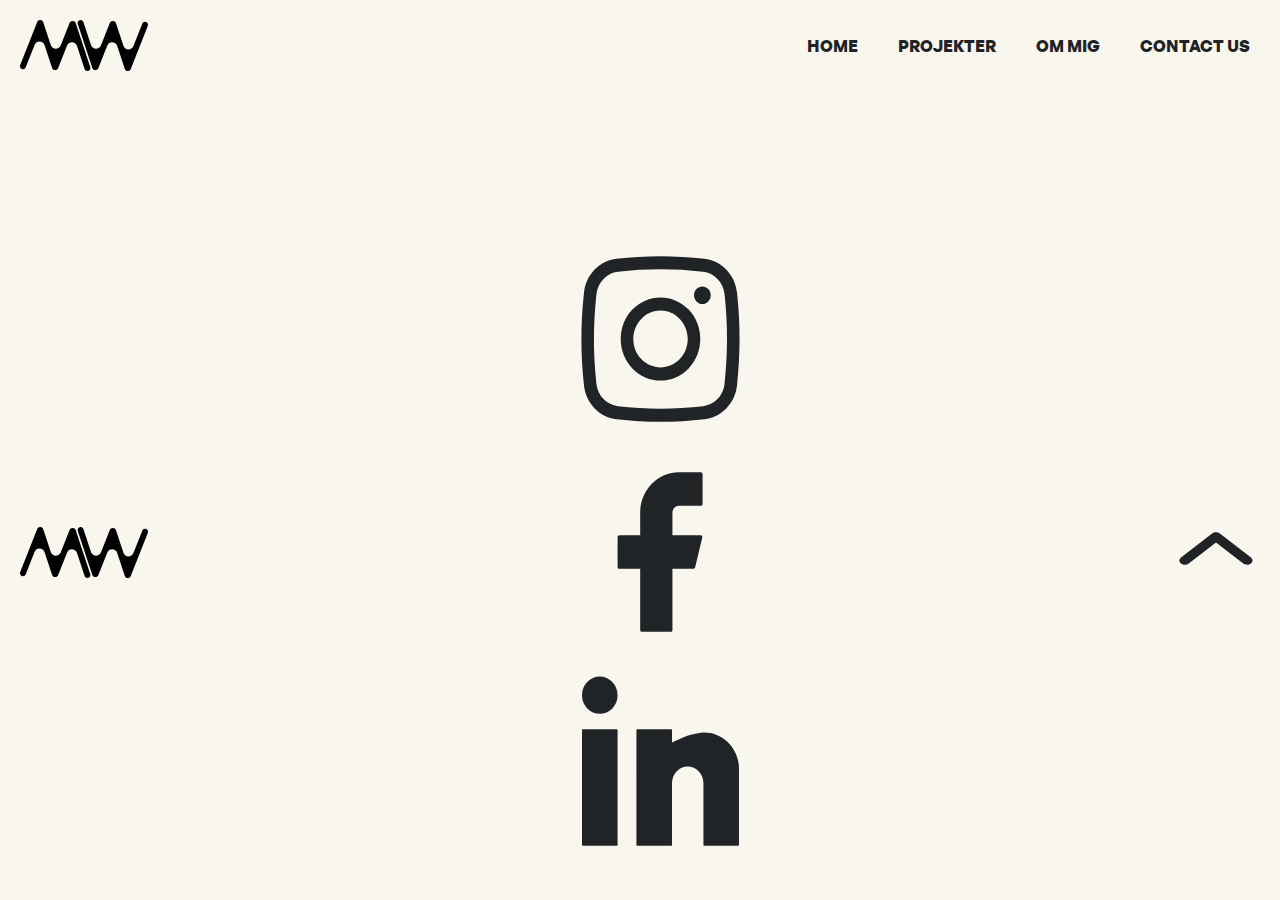
==== ommig.html @ 29e8944f "commit2" ====
<!DOCTYPE html>
<html lang="da">
  <head>
    <meta charset="UTF-8" />
    <meta name="viewport" content="width=device-width, initial-scale=1.0" />
    <title>Om mig</title>
    <link rel="stylesheet" href="style.css" />
    <link rel="stylesheet" href="layout.css" />
  </head>

  <body>
    <header>
      <div class="logo">
        <a href="index.html">
          <img src="img/svg/logo.svg" alt="Logo" />
        </a>
      </div>
      <nav>
        <ul class="menu">
          <li><a href="#">Home</a></li>
          <li><a href="#">projekter</a></li>
          <li><a href="#">om mig</a></li>
          <li><a href="#">Contact Us</a></li>
        </ul>
        <div class="burger">
          <div class="line"></div>
          <div class="line"></div>
          <div class="line"></div>
        </div>
      </nav>
    </header>

    <main></main>

    <footer>
      <div class="logo">
        <a href="index.html"><img src="img/svg/logo.svg" alt="logo" /></a>
      </div>

      <div id="conf2_3">
        <a href="https://www.instagram.com/mariewulff_/">
          <img src="img/svg/ig.svg" alt="instagram"
        /></a>
        <a href="https://www.facebook.com/marie3wulff/">
          <img src="img/svg/fb.svg" alt="facebook"
        /></a>
        <a href="www.linkedin.com/in/marie-wulff"
          ><img src="img/svg/li.svg" alt="linked in"
        /></a>
      </div>

      <div id="conf_3_1">
        <img src="img/svg/ep_arrow-up-bold.svg" alt="arrow" />
      </div>
    </footer>

    <script src="script.js"></script>
  </body>
</html>
---- style.css ----
* {
  box-sizing: border-box;
  margin: 0;
}

@font-face {
  font-family: "general_sansbold";
  src: url(fonts/generalsans-bold-webfont.woff2) format("woff2");
  font-weight: normal;
  font-style: normal;
}

@font-face {
  font-family: "gambettamedium";
  src: url(fonts/gambetta-medium-webfont.woff2) format("woff2");
  font-weight: normal;
  font-style: normal;
}

html {
  --font_col: #212427;
  --primary_font: "general_sansbold", serif;
  --secondary_font: "gambettamedium", sans-serif;
  --color_box: #f1ede0;
  --bagground_col: #f9f6ee;
}

body {
  background-color: var(--bagground_col);
  font-family: var(--primary_font);
}

main {
  margin: 30px;
  padding: 30px;
}

h3 {
  font-size: 1rem;
  font-weight: lighter;
  text-transform: uppercase;
}

p {
  font-family: var(--secondary_font);
  line-height: 2.5cqw;
}

img {
  border-radius: 1.5cqw;
  width: 100%;
  height: auto;
}

header {
  display: flex;
  justify-content: space-between;
  align-items: center;
  padding: 20px;
  background-color: var(--bagground_col);
  text-transform: uppercase;
}

footer {
  display: flex;
  justify-content: space-between;
  align-items: center;
  padding: 20px;
}

.logo1 {
  width: 25%;
  height: auto;
  border-radius: 0;
}

.logo img {
  width: 10cqw;
  height: auto;
  border-radius: 0;
}

nav {
  display: flex;
  align-items: center;
}

.menu {
  display: flex;
  list-style: none;
  margin: 0;
  padding: 0;
}

.menu li {
  margin-right: 20px;
}

.menu li:last-child {
  margin-right: 0;
}

.menu a {
  display: block;
  padding: 10px;
  color: var(--font_col);
  text-decoration: none;
  transition: color 0.3s;
  text-align: end;
}

.menu a:hover {
  color: #f20505;
}

.burger {
  width: 30px;
  height: 20px;
  cursor: pointer;
}

.burger .line {
  width: 100%;
  height: 2px;
  background-color: var(--font_col);
  margin-bottom: 5px;
  transition: 0.2s linear;
}
.burger {
  display: none;
}
@media screen and (max-width: 800px) {
  .menu {
    display: none;
  }
  .burger {
    display: block;
  }
  .burger.active .line:nth-child(1) {
    transform: rotate(45deg) translate(5px, 5px);
    transition: 0.2s linear;
  }

  .burger.active .line:nth-child(2) {
    opacity: 0;
    transition: 0.15s linear;
  }

  .burger.active .line:nth-child(3) {
    transform: rotate(-45deg) translate(5px, -5px);
    transition: 0.2s linear;
  }

  nav.active .menu {
    display: block;
    background-color: var(--bagground_col);
    position: absolute;
    top: 60px;
    left: 0;
    width: 100%;
    box-shadow: 0 0 10px rgba(0, 0, 0, 0.1);
    z-index: 1;
  }

  nav.active .menu li {
    margin: 10px 20px;
  }

  nav.active .menu a {
    font-size: 24px;
  }
}

/***** INDEX ****/
.grid_i_1,
.grid_i_3 {
  color: #f20505;
}

#p1 {
  position: absolute;
  top: 22%;
  left: 23%;
  transform: translate(-50%, -50%);
}

#p2 {
  position: absolute;
  top: 83%;
  left: 13%;
  transform: translate(-50%, -50%);
}

#p3 {
  position: absolute;
  top: 83%;
  left: 37%;
  transform: translate(-50%, -50%);
}

#p4 {
  position: absolute;
  top: 83%;
  left: 82%;
  transform: translate(-50%, -50%);
}
.grid_i_2 {
  margin-bottom: 3cqw;
}

.buttons_i {
  display: flex;
  justify-content: center;
  margin: 1cqw 0 1cqw 0;
}

.buttoni {
  background-color: white;
  width: 15cqw;
  display: block;
  height: 6cqw;
  text-align: center;
  padding-top: 1cqw;
  margin: 1.5cqw;
  text-decoration: none;
  color: var(--font_col);
  padding-left: 1.2cqw;
  padding-right: 1.2cqw;
  text-transform: uppercase;
  box-shadow: 0.8cqw 0.8cqw 1px #4b2c20;
}

#p5 {
  padding: 0 4cqw 0 4cqw;
}
.grid_i_3 {
  /* display: grid; */
}

.img_i_1 {
  width: 40cqw;
  height: auto;
  display: block;
  position: relative;
  left: 56%;
  top: 10%;
  /* margin-bottom: 15cqw; */
}

.img_i_1_a {
  position: absolute;
  top: 223%;
  left: 41%;
}

#idx_txt_a {
  position: absolute;
  top: 219%;
  letter-spacing: 0.1cqw;
  left: 28%;
  line-height: 1.9cqw;
}

#container_i_1 {
  aspect-ratio: 719.53/663.47;
  width: 20cqw;
  height: auto;
  position: absolute;
  top: 198%;
  left: 11%;
}

#sprite_i_1 {
  width: 100%;
  height: 100%;
}

.img_i_2 {
  width: 40cqw;
  height: auto;
  display: block;
  position: relative;
}

#container_i_2 {
  aspect-ratio: 413.47/360.83;
  width: 10cqw;
  height: auto;
}

#sprite_i_2 {
  width: 100%;
  height: 100%;
}

/*** PROJEKTER ***/

.carousel {
  width: 80%; /* Adjust the carousel width */
  margin: 0 auto;
  position: relative;
  overflow: hidden;
}

.slides {
  display: flex;
  transition: transform 0.5s ease-in-out;
}

.slides img {
  width: 100%; /* Ensure images fill the container */
  display: block;
}

.prevBtn,
.nextBtn {
  position: absolute;
  top: 50%;
  transform: translateY(-50%);
  padding: 10px 15px;
  background-color: #333;
  color: white;
  border: none;
  cursor: pointer;
}

.prevBtn {
  left: 10px;
}

.nextBtn {
  right: 10px;
}
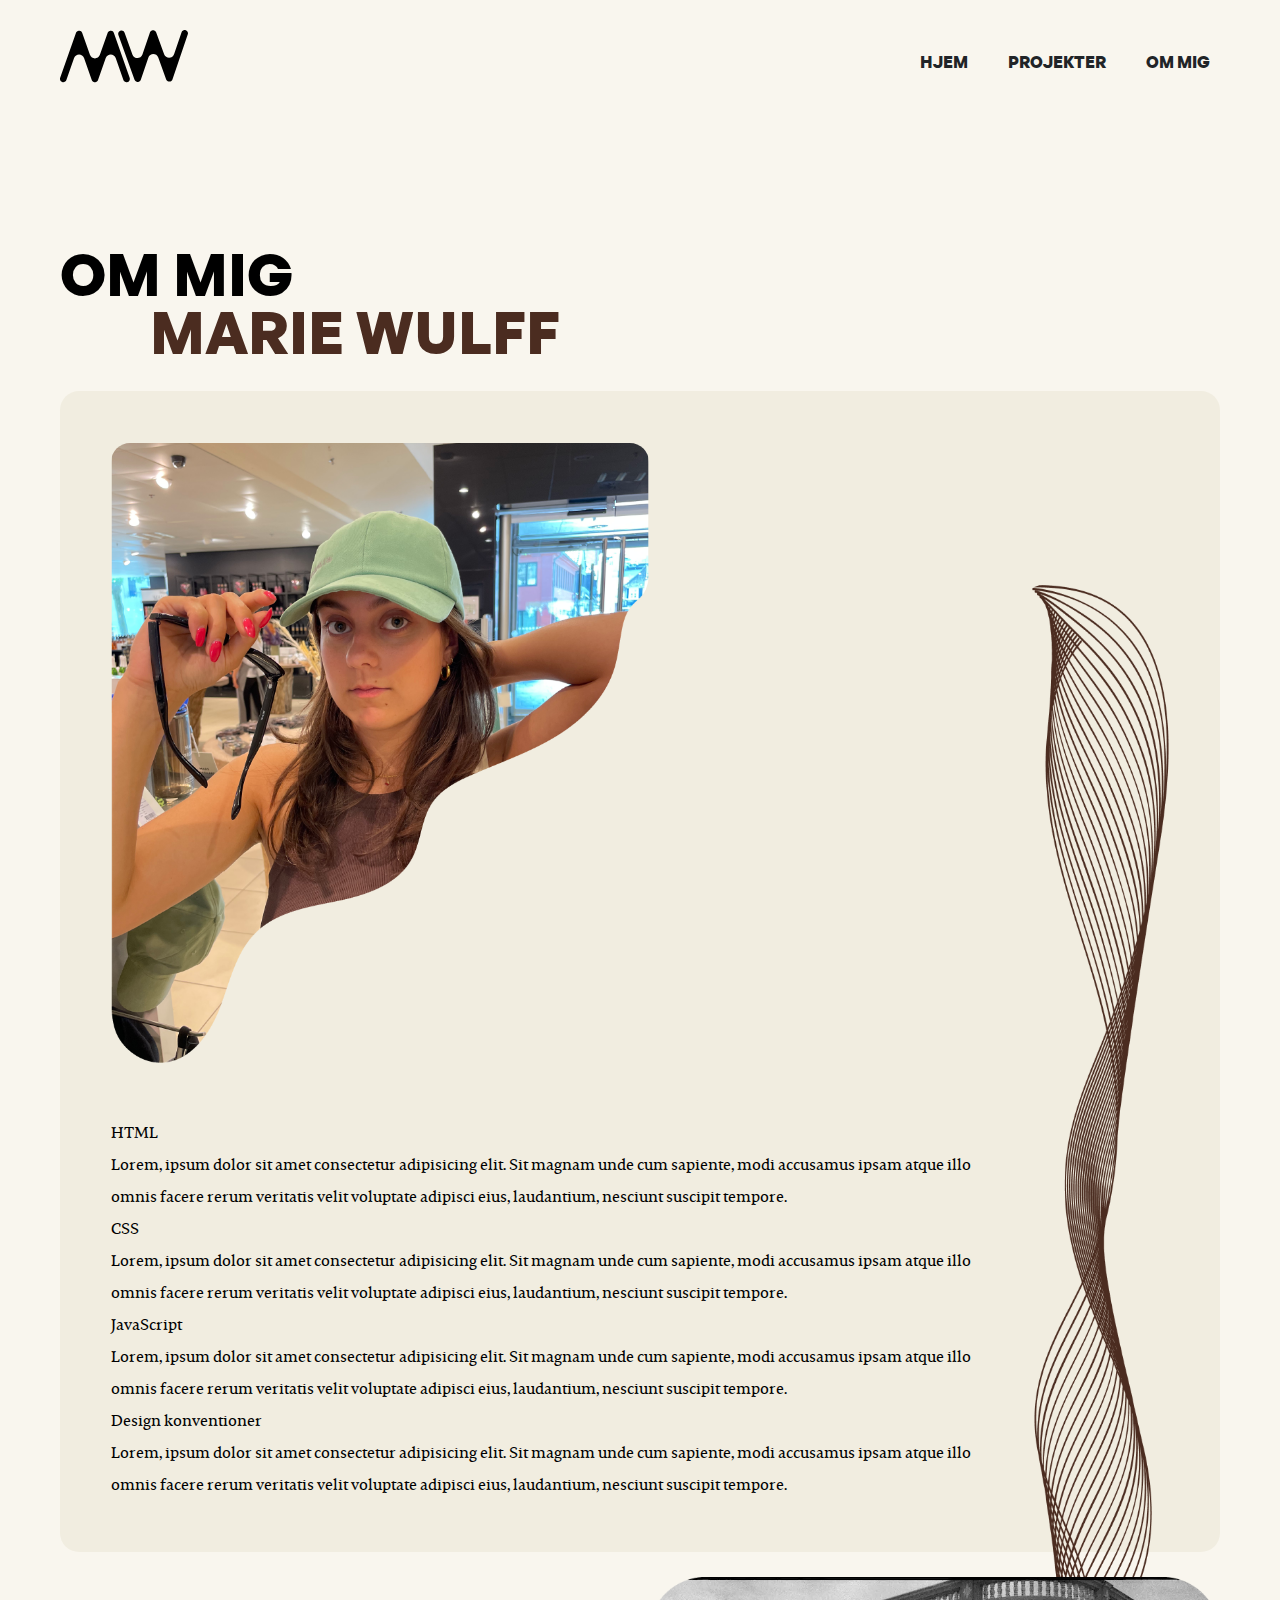
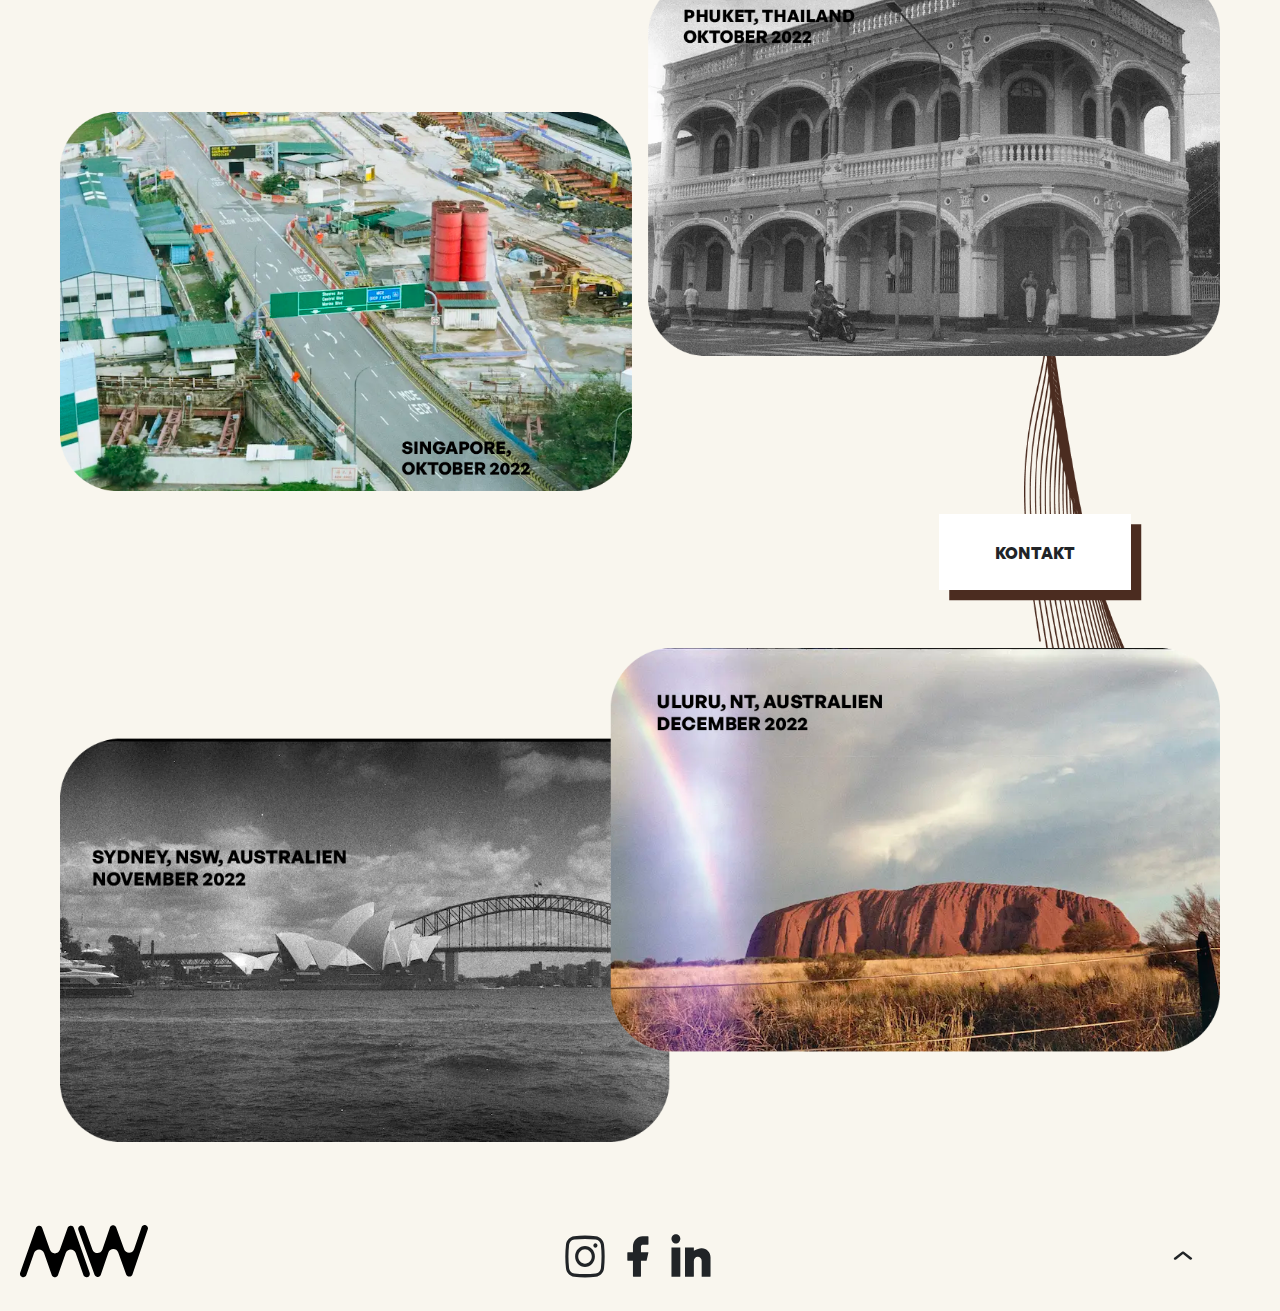
==== commit 3267ccaf: "uden indhold" ====
--- a/ommig.html
+++ b/ommig.html
@@ -6,6 +6,7 @@
     <title>Om mig</title>
     <link rel="stylesheet" href="style.css" />
     <link rel="stylesheet" href="layout.css" />
+    <script defer src="script.js"></script>
   </head>
 
   <body>
@@ -17,10 +18,9 @@
       </div>
       <nav>
         <ul class="menu">
-          <li><a href="#">Home</a></li>
-          <li><a href="#">projekter</a></li>
-          <li><a href="#">om mig</a></li>
-          <li><a href="#">Contact Us</a></li>
+          <li><a href="index.html">hjem</a></li>
+          <li><a href="projekter.html">projekter</a></li>
+          <li><a href="ommig.html">om mig</a></li>
         </ul>
         <div class="burger">
           <div class="line"></div>
@@ -30,7 +30,59 @@
       </nav>
     </header>
 
-    <main></main>
+    <main>
+      <div>
+        <h1>om mig</h1>
+        <h1 id="om_h1">marie wulff</h1>
+      </div>
+      <img id="string" src="img/assets/string 1.png" alt="brownstring" />
+      <div id="om_con_1">
+        <div id="profile_img">
+          <img src="img/profile.webp" alt="picture of me" />
+        </div>
+        <div id="om_txt_con4">
+          <p>
+            HTML <br />
+            Lorem, ipsum dolor sit amet consectetur adipisicing elit. Sit magnam
+            unde cum sapiente, modi accusamus ipsam atque illo omnis facere
+            rerum veritatis velit voluptate adipisci eius, laudantium, nesciunt
+            suscipit tempore.
+          </p>
+          <p>
+            CSS <br />
+            Lorem, ipsum dolor sit amet consectetur adipisicing elit. Sit magnam
+            unde cum sapiente, modi accusamus ipsam atque illo omnis facere
+            rerum veritatis velit voluptate adipisci eius, laudantium, nesciunt
+            suscipit tempore.
+          </p>
+          <p>
+            JavaScript <br />
+            Lorem, ipsum dolor sit amet consectetur adipisicing elit. Sit magnam
+            unde cum sapiente, modi accusamus ipsam atque illo omnis facere
+            rerum veritatis velit voluptate adipisci eius, laudantium, nesciunt
+            suscipit tempore.
+          </p>
+          <p>
+            Design konventioner <br />
+            Lorem, ipsum dolor sit amet consectetur adipisicing elit. Sit magnam
+            unde cum sapiente, modi accusamus ipsam atque illo omnis facere
+            rerum veritatis velit voluptate adipisci eius, laudantium, nesciunt
+            suscipit tempore.
+          </p>
+        </div>
+      </div>
+      <div id="img1_1">
+        <img src="img/art2.webp" alt="" />
+      </div>
+      <div class="con1_kontakt">
+        <div class="con_kontakt">
+          <a href="#">kontakt</a>
+        </div>
+      </div>
+      <div id="img1_2">
+        <img src="img/art1.webp" alt="" />
+      </div>
+    </main>
 
     <footer>
       <div class="logo">
@@ -39,21 +91,19 @@
 
       <div id="conf2_3">
         <a href="https://www.instagram.com/mariewulff_/">
-          <img src="img/svg/ig.svg" alt="instagram"
+          <img class="logo1" src="img/svg/ig.svg" alt="instagram"
         /></a>
         <a href="https://www.facebook.com/marie3wulff/">
-          <img src="img/svg/fb.svg" alt="facebook"
+          <img class="logo1" src="img/svg/fb.svg" alt="facebook"
         /></a>
         <a href="www.linkedin.com/in/marie-wulff"
-          ><img src="img/svg/li.svg" alt="linked in"
+          ><img class="logo1" src="img/svg/li.svg" alt="linked in"
         /></a>
       </div>
 
       <div id="conf_3_1">
-        <img src="img/svg/ep_arrow-up-bold.svg" alt="arrow" />
+        <img class="logo1" src="img/svg/ep_arrow-up-bold.svg" alt="arrow" />
       </div>
     </footer>
-
-    <script src="script.js"></script>
   </body>
 </html>
--- a/style.css
+++ b/style.css
@@ -35,8 +35,18 @@
   padding: 30px;
 }
 
+h1 {
+  text-transform: uppercase;
+  font-size: 4.5cqw;
+  margin-top: 5cqw;
+}
+h2 {
+  text-transform: uppercase;
+  font-size: 2cqw;
+}
+
 h3 {
-  font-size: 1rem;
+  font-size: 1.2cqw;
   font-weight: lighter;
   text-transform: uppercase;
 }
@@ -46,6 +56,12 @@
   line-height: 2.5cqw;
 }
 
+a {
+  text-decoration: none;
+  text-transform: uppercase;
+  color: var(--font_col);
+}
+
 img {
   border-radius: 1.5cqw;
   width: 100%;
@@ -53,19 +69,21 @@
 }
 
 header {
+  display: flex;
+  justify-content: space-between;
+  align-items: center;
+  padding: 30px;
+  margin: 0 30px;
+  background-color: var(--bagground_col);
+  text-transform: uppercase;
+}
+
+footer {
   display: flex;
   justify-content: space-between;
   align-items: center;
   padding: 20px;
   background-color: var(--bagground_col);
-  text-transform: uppercase;
-}
-
-footer {
-  display: flex;
-  justify-content: space-between;
-  align-items: center;
-  padding: 20px;
 }
 
 .logo1 {
@@ -110,7 +128,7 @@
 }
 
 .menu a:hover {
-  color: #f20505;
+  color: #ff2a2a;
 }
 
 .burger {
@@ -174,33 +192,33 @@
 /***** INDEX ****/
 .grid_i_1,
 .grid_i_3 {
-  color: #f20505;
+  color: #ff2a2a;
 }
 
 #p1 {
   position: absolute;
-  top: 22%;
-  left: 23%;
+  top: 34%;
+  left: 20%;
   transform: translate(-50%, -50%);
 }
 
 #p2 {
   position: absolute;
-  top: 83%;
+  top: 123%;
   left: 13%;
   transform: translate(-50%, -50%);
 }
 
 #p3 {
   position: absolute;
-  top: 83%;
+  top: 123%;
   left: 37%;
   transform: translate(-50%, -50%);
 }
 
 #p4 {
   position: absolute;
-  top: 83%;
+  top: 123%;
   left: 82%;
   transform: translate(-50%, -50%);
 }
@@ -220,91 +238,56 @@
   display: block;
   height: 6cqw;
   text-align: center;
-  padding-top: 1cqw;
+  padding-top: 2.5cqw;
   margin: 1.5cqw;
   text-decoration: none;
   color: var(--font_col);
   padding-left: 1.2cqw;
   padding-right: 1.2cqw;
   text-transform: uppercase;
-  box-shadow: 0.8cqw 0.8cqw 1px #4b2c20;
+  box-shadow: 0.8cqw 0.8cqw 0.1px #4b2c20;
 }
 
 #p5 {
   padding: 0 4cqw 0 4cqw;
 }
-.grid_i_3 {
-  /* display: grid; */
-}
-
-.img_i_1 {
-  width: 40cqw;
-  height: auto;
-  display: block;
-  position: relative;
-  left: 56%;
+
+/*** PROJEKTER ***/
+#greenflower1 {
+  z-index: -1;
+  position: absolute;
+  width: 50cqw;
   top: 10%;
-  /* margin-bottom: 15cqw; */
-}
-
-.img_i_1_a {
-  position: absolute;
-  top: 223%;
-  left: 41%;
-}
-
-#idx_txt_a {
-  position: absolute;
-  top: 219%;
-  letter-spacing: 0.1cqw;
-  left: 28%;
-  line-height: 1.9cqw;
-}
-
-#container_i_1 {
-  aspect-ratio: 719.53/663.47;
-  width: 20cqw;
-  height: auto;
-  position: absolute;
-  top: 198%;
-  left: 11%;
-}
-
-#sprite_i_1 {
-  width: 100%;
-  height: 100%;
-}
-
-.img_i_2 {
-  width: 40cqw;
-  height: auto;
-  display: block;
-  position: relative;
-}
-
-#container_i_2 {
-  aspect-ratio: 413.47/360.83;
-  width: 10cqw;
-  height: auto;
-}
-
-#sprite_i_2 {
-  width: 100%;
-  height: 100%;
-}
-
-/*** PROJEKTER ***/
-
+  left: 50%;
+}
+
+#greenflower2 {
+  z-index: -1;
+  position: absolute;
+  width: 35cqw;
+  top: 148%;
+}
+
+/** KArusel fra chat GPT **/
 .carousel {
   width: 80%; /* Adjust the carousel width */
   margin: 0 auto;
   position: relative;
   overflow: hidden;
+  margin-top: 5%;
 }
 
 .slides {
   display: flex;
   transition: transform 0.5s ease-in-out;
+}
+
+.slides .slide {
+  display: none;
+}
+
+.slides .active {
+  display: block;
 }
 
 .slides img {
@@ -315,11 +298,11 @@
 .prevBtn,
 .nextBtn {
   position: absolute;
-  top: 50%;
+  top: 35%;
   transform: translateY(-50%);
   padding: 10px 15px;
-  background-color: #333;
-  color: white;
+  background-color: transparent;
+  color: #7ac943;
   border: none;
   cursor: pointer;
 }
@@ -331,3 +314,319 @@
 .nextBtn {
   right: 10px;
 }
+
+.caption {
+  padding: 5%;
+  display: grid;
+}
+
+.buttonsp {
+  display: flex;
+  justify-content: center;
+  margin: 1cqw 0 1cqw 0;
+}
+
+.buttonp {
+  background-color: white;
+  width: 15cqw;
+  display: block;
+  height: 6cqw;
+  text-align: center;
+  padding-top: 2.5cqw;
+  margin: 1.5cqw;
+  text-decoration: none;
+  color: var(--font_col);
+  padding-left: 1.2cqw;
+  padding-right: 1.2cqw;
+  text-transform: uppercase;
+  box-shadow: 0.8cqw 0.8cqw 0.1px #4b2c20;
+}
+
+.txth3_p {
+  text-align: center;
+  color: #7ac943;
+}
+
+/*** tema sider ***/
+.temagrid_1 {
+  background-color: var(--color_box);
+  display: grid;
+  grid-template-columns: repeat(2, auto);
+  border-radius: 1.5cqw;
+  margin-top: 5%;
+}
+
+.temaimg {
+  width: 40cqw;
+  height: auto;
+}
+
+.opgavefokus1 {
+  padding-left: 5%;
+  padding-top: 5%;
+  width: 65ch;
+}
+
+.temaimg1 {
+  padding: 5%;
+}
+
+.opgavefokus2 {
+  padding-right: 5%;
+  padding-top: 5%;
+  width: 65ch;
+}
+
+.temaimg2 {
+  padding: 5%;
+}
+
+.tema_btn {
+  display: flex;
+  justify-content: center;
+  margin: 5cqw 0 11cqw 0;
+}
+
+.web_btn {
+  background-color: white;
+  width: 15cqw;
+  display: block;
+  height: 6cqw;
+  text-align: center;
+  padding-top: 2.5cqw;
+  margin: 1.5cqw;
+  text-decoration: none;
+  color: var(--font_col);
+  text-transform: uppercase;
+  box-shadow: 0.8cqw 0.8cqw 0.1px #4b2c20;
+}
+
+.menu_btns {
+  display: flex;
+  justify-content: center;
+  margin: 1cqw 0 1cqw 0;
+}
+
+.menu_btn {
+  background-color: var(--color_box);
+  width: 15cqw;
+  display: block;
+  height: 6cqw;
+  text-align: center;
+  padding-top: 2.5cqw;
+  margin: 1.5cqw;
+  text-decoration: none;
+  color: var(--font_col);
+  padding-left: 1.2cqw;
+  padding-right: 1.2cqw;
+  text-transform: uppercase;
+  border-radius: 1.5cqw;
+}
+
+/* T2 */
+#tema_txt2 {
+  text-indent: 7cqw;
+  color: #ff931e;
+  margin-top: 0;
+}
+
+#flowerorange1 {
+  width: 62cqw;
+  height: auto;
+  position: absolute;
+  z-index: -2;
+  top: -12%;
+  left: 34%;
+  overflow: hidden;
+  rotate: 9deg;
+}
+
+#orangeflower2 {
+  width: 56cqw;
+  height: auto;
+  position: absolute;
+  z-index: -2;
+  top: 203%;
+  left: 3%;
+  rotate: 129deg;
+}
+
+/* T3 */
+#tema_txt3 {
+  text-indent: 7cqw;
+  color: #3fa9f5;
+  margin-top: 0;
+}
+
+#blueflower1 {
+  width: 56cqw;
+  height: auto;
+  position: absolute;
+  z-index: -2;
+  top: 9%;
+  left: -8%;
+  overflow: hidden;
+  rotate: 301deg;
+}
+
+#blueflower2 {
+  width: 32cqw;
+  height: auto;
+  position: absolute;
+  z-index: -2;
+  top: 234%;
+  left: 64%;
+  overflow: hidden;
+}
+
+/* T4 */
+#tema_txt4 {
+  text-indent: 7cqw;
+  color: #395f20;
+  margin-top: 0;
+}
+
+#dgreenflower1 {
+  width: 56cqw;
+  height: auto;
+  position: absolute;
+  z-index: -2;
+  top: -11%;
+  left: -8%;
+  overflow: hidden;
+  rotate: 126deg;
+}
+
+#dgreenflower2 {
+  width: 40cqw;
+  height: auto;
+  position: absolute;
+  z-index: -2;
+  top: 223%;
+  left: 53%;
+  overflow: hidden;
+  rotate: 21deg;
+}
+
+/* T5 */
+#tema_txt5 {
+  text-indent: 7cqw;
+  color: #ff7bac;
+  margin-top: 0;
+}
+
+#pinkflower1 {
+  width: 40cqw;
+  height: auto;
+  position: absolute;
+  z-index: -2;
+  top: 84%;
+  left: 59%;
+  overflow: hidden;
+}
+
+#pinkflower2 {
+  width: 45cqw;
+  height: auto;
+  position: absolute;
+  z-index: -2;
+  top: 225%;
+  left: 1%;
+  overflow: hidden;
+}
+
+/* T6 */
+#tema_txt6 {
+  text-indent: 7cqw;
+  color: #d95829;
+  margin-top: 0;
+}
+
+.t6_h2 {
+  color: #d95829;
+}
+
+#orangeflower1 {
+  width: 43cqw;
+  height: auto;
+  position: absolute;
+  z-index: -2;
+  top: -1%;
+  left: 62%;
+  rotate: -42deg;
+}
+
+#orangeflower2 {
+  width: 43cqw;
+  height: auto;
+  position: absolute;
+  z-index: -2;
+  top: 207%;
+  left: 6%;
+  rotate: 129deg;
+}
+
+/** om mig **/
+#om_con_1 {
+  background-color: var(--color_box);
+  border-radius: 1.5cqw;
+}
+
+#string {
+  position: absolute;
+  width: 13cqw;
+  right: 7%;
+  top: 65%;
+}
+
+#om_h1 {
+  color: #4b2c20;
+  margin: 0;
+  text-indent: 7cqw;
+  margin-bottom: 2cqw;
+}
+
+#profile_img {
+  width: 50cqw;
+  padding: 4cqw;
+}
+
+#om_txt_con4 {
+  padding-left: 4cqw;
+  padding-right: 17cqw;
+  padding-bottom: 4cqw;
+  margin-bottom: 2cqw;
+}
+
+#img1_1 {
+  z-index: 1;
+  position: relative;
+}
+
+#img1_2 {
+  z-index: 1;
+  position: relative;
+}
+
+.con1_kontakt {
+  display: flex;
+  justify-content: end;
+  z-index: 3;
+  position: relative;
+  right: 6%;
+  margin-bottom: 3cqw;
+}
+
+.con_kontakt {
+  background-color: white;
+  width: 15cqw;
+  display: block;
+  height: 6cqw;
+  text-align: center;
+  padding-top: 2.5cqw;
+  margin: 1.5cqw;
+  text-decoration: none;
+  color: var(--font_col);
+  text-transform: uppercase;
+  box-shadow: 0.8cqw 0.8cqw 0.1px #4b2c20;
+}
